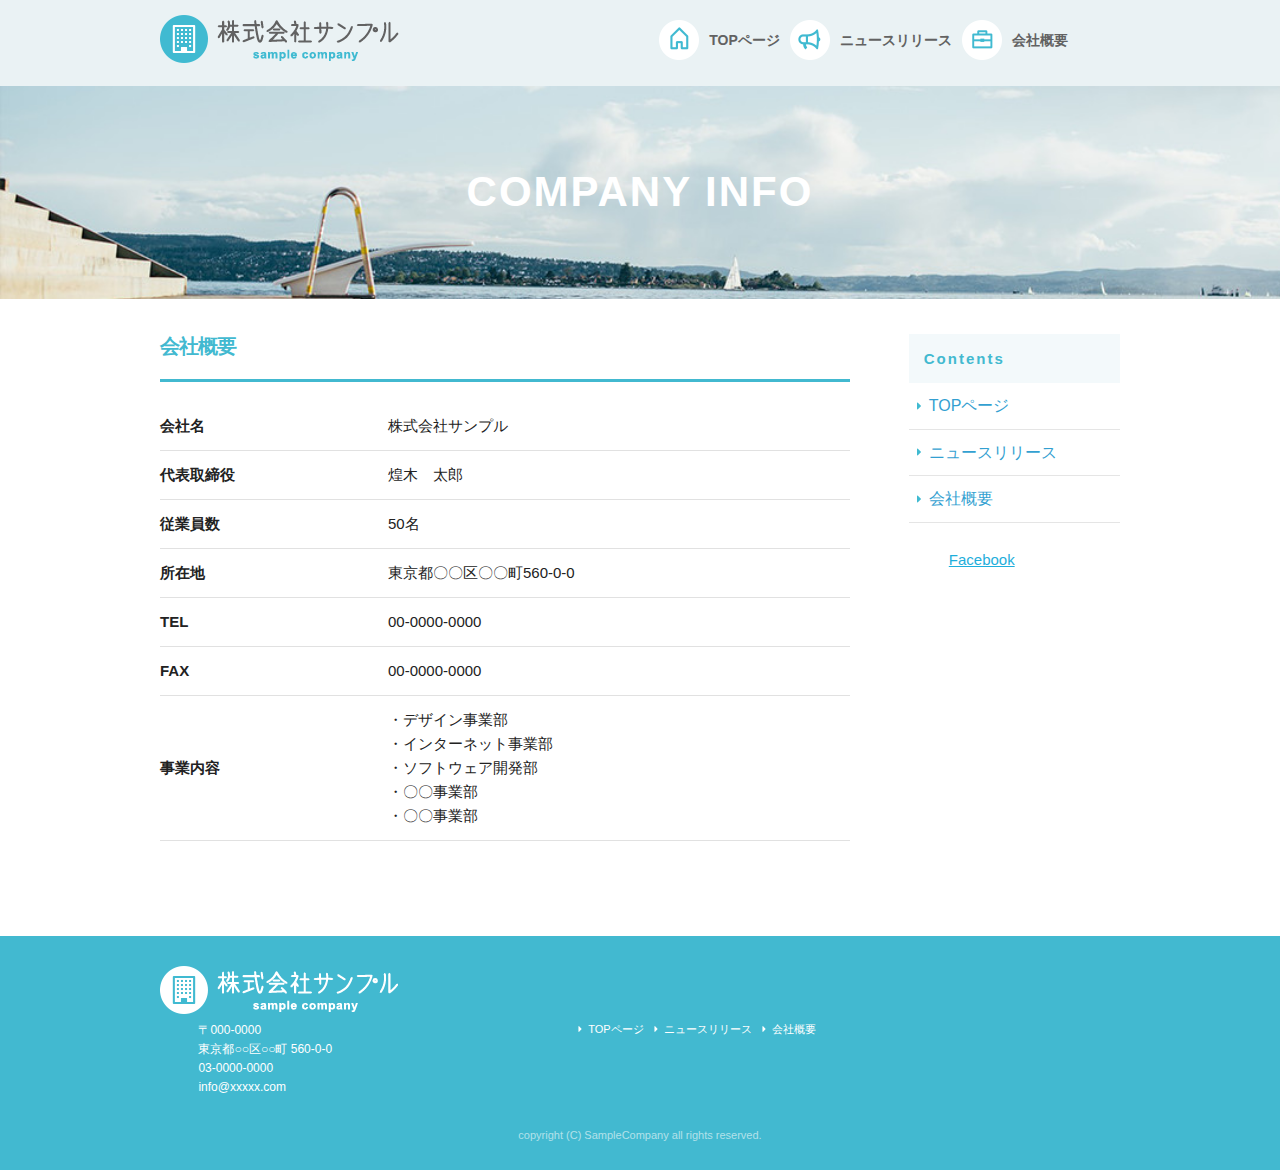
==== company.html @ ef843adb "first commit may 7" ====
<!DOCTYPE html>
<html lang="ja">
<head>

  <!-- Basic Page Needs
  –––––––––––––––––––––––––––––––––––––––––––––––––– -->
  <meta charset="utf-8">
  <title>COMPANY INFO | 株式会社サンプル</title>
  <meta name="description" content="">
  <meta name="author" content="">

  <!-- Mobile Specific Metas
  –––––––––––––––––––––––––––––––––––––––––––––––––– -->
  <meta name="viewport" content="width=device-width, initial-scale=1">


  <!-- CSS
  –––––––––––––––––––––––––––––––––––––––––––––––––– -->
  <link rel="stylesheet" href="css/normalize.css">
  <link rel="stylesheet" href="css/skeleton.css">
  <link rel="stylesheet" href="css/sample.css">

  <!-- Favicon
  –––––––––––––––––––––––––––––––––––––––––––––––––– -->
  <link rel="icon" type="image/png" href="images/favicon.png">

</head>
<body>
  <header>
    <div id="header_in" class="container">
      <div class="row">
        <div class="six columns logo">
          
        <h1><a href="index.html"><img class="u-max-full-width" src="images/top/logo.png" alt="株式会社サンプル" srcset="images/top/logo@2x.png 2x" /></a></h1>
        </div>
        <div class="six columns navi">
          <div class="sp_navi">
          <img id="sp_navi_btn" class="u-max-full-width" src="images/top/sp_navi.png" alt="sp_navi" srcset="images/top/sp_navi@2x.png 2x" />

          <ul class="sp_navi_li">
            <li><a href="index.html">TOPページ</a></li>
            <li><a href="news.html">ニュースリリース</a></li>
            <li><a href="company.html">会社概要</a></li>
          </ul>
        </div>
        <div class="pc_navi">
           <ul class="pc_navi_li">
             <li class="navi_toppage"><a href="index.html">TOPページ</a></li>
             <li class="navi_news"><a href="news.html">ニュースリリース</a></li>
             <li class="navi_company"><a href="company.html">会社概要</a></li>
             </ul>

        </div>

      </div>
    </div>
    <!-- row -->
    </div>
</header>

    <div id="sub_cover">
      <div class="container">
         <div class="row">
             
             <div class="twelve columns">
               <h2>COMPANY INFO</h2>
             </div>
          </div>
       </div>
    </div>
    <div id="contents">
      <div class="container">
      <div class="row">
          
      <div id="main" class="nine columns">
        <h2 class="company_title">会社概要</h2>
        <table class="u-full-width">
          <tbody>
            <tr><th>会社名</th><td>株式会社サンプル</td></tr>
            <tr><th>代表取締役</th><td>煌木　太郎</td></tr>
            <tr><th>従業員数</th><td>50名</td></tr>
            <tr><th>所在地</th><td>東京都〇〇区〇〇町560-0-0</td></tr>
            <tr><th>TEL</th><td>00-0000-0000</td></tr>
            <tr><th>FAX</th><td>00-0000-0000</td></tr>
            <tr><th>事業内容</th><td>・デザイン事業部<br>
                                    ・インターネット事業部<br>
                                    ・ソフトウェア開発部<br>
                                    ・〇〇事業部<br>
                                    ・〇〇事業部<br>
            </td></tr>
            
          </tbody>
        </table>
      </div>
  <div id="sidebar" class="three columns">
         <div class="pc_sidemenu">
            <h3>Contents</h3>
            
            <ul style="list-style-image: url('../images/news/side_arrow@2x.png')">
            <li><a href="index.html">TOPページ</a></li>
            <li><a href="news.html">ニュースリリース</a></li>
            <li><a href="company.html">会社概要</a></li>
            </ul>
           </div>
           
        <div class="fb-page" data-href="https://www.facebook.com/facebook" data-tabs="timeline" data-height="300" data-small-header="false" data-adapt-container-width="true" data-hide-cover="false" data-show-facepile="false">
        <div class="fb-xfbml-parse-ignore">
        <blockquote cite="https://www.facebook.com/facebook">
        <a href="https://www.facebook.com/facebook">Facebook</a>
        </blockquote></div></div>

      </div>
          </div>
        </div>
        </div>
          
<footer>
  <div class="container">
    <div class="row">
       <div class="four column sp">
        <img class="u-max-full-width" src="images/top/footer_logo.png" alt="株式会社サンプル" srcset="images/top/footer_logo@2x.png 2x" />
       </div>
      <!-- columns -->
       <div class="four columns foot_address sp">
        〒000-0000<br />
        東京都○○区○○町 560-0-0<br />
        03-0000-0000<br />
        info@xxxxx.com
        </div>
      <!-- columns -->
        <div class="four columns">
           <ul class="foot_navi">
             <li><a href="">TOPページ</a></li>
             <li><a href="">ニュースリリース</a></li>
             <li><a href="">会社概要</a></li>
             </ul>
        </div>
        <!-- columns -->
    </div>
    <!-- row -->
      <div class="row">
        <div class="twelve columns sp">
          <p class="copy">copyright (C) SampleCompany all rights reserved.</p>
        </div>
        <!-- columns -->
      </div>
    <!-- row -->
  </div>
</footer>
<script src="//ajax.googleapis.com/ajax/libs/jquery/1.10.2/jquery.min.js"></script>
<script>
  $(function(){
    $(document).ready(function(){
      
      $("#sp_navi_btn").click(function () {
        $(this).next().slideToggle();
        
      });
      
    });
  });
</script>

</body>  
</html>
---- css/skeleton.css ----
/*
* Skeleton V2.0.4
* Copyright 2014, Dave Gamache
* www.getskeleton.com
* Free to use under the MIT license.
* http://www.opensource.org/licenses/mit-license.php
* 12/29/2014
*/


/* Table of contents
––––––––––––––––––––––––––––––––––––––––––––––––––
- Grid
- Base Styles
- Typography
- Links
- Buttons
- Forms
- Lists
- Code
- Tables
- Spacing
- Utilities
- Clearing
- Media Queries
*/


/* Grid
–––––––––––––––––––––––––––––––––––––––––––––––––– */
.container {
  position: relative;
  width: 100%;
  max-width: 960px;
  margin: 0 auto;
  padding: 0 20px;
  box-sizing: border-box; }
.column,
.columns {
  width: 100%;
  float: left;
  box-sizing: border-box; }

/* For devices larger than 400px */
@media (min-width: 400px) {
  .container {
    width: 85%;
    padding: 0; }
}

/* For devices larger than 550px */
@media (min-width: 550px) {
  .container {
    width: 80%; }
  .column,
  .columns {
    margin-left: 4%; }
  .column:first-child,
  .columns:first-child {
    margin-left: 0; }

  .one.column,
  .one.columns                    { width: 4.66666666667%; }
  .two.columns                    { width: 13.3333333333%; }
  .three.columns                  { width: 22%;            }
  .four.columns                   { width: 30.6666666667%; }
  .five.columns                   { width: 39.3333333333%; }
  .six.columns                    { width: 48%;            }
  .seven.columns                  { width: 56.6666666667%; }
  .eight.columns                  { width: 65.3333333333%; }
  .nine.columns                   { width: 74.0%;          }
  .ten.columns                    { width: 82.6666666667%; }
  .eleven.columns                 { width: 91.3333333333%; }
  .twelve.columns                 { width: 100%; margin-left: 0; }

  .one-third.column               { width: 30.6666666667%; }
  .two-thirds.column              { width: 65.3333333333%; }

  .one-half.column                { width: 48%; }

  /* Offsets */
  .offset-by-one.column,
  .offset-by-one.columns          { margin-left: 8.66666666667%; }
  .offset-by-two.column,
  .offset-by-two.columns          { margin-left: 17.3333333333%; }
  .offset-by-three.column,
  .offset-by-three.columns        { margin-left: 26%;            }
  .offset-by-four.column,
  .offset-by-four.columns         { margin-left: 34.6666666667%; }
  .offset-by-five.column,
  .offset-by-five.columns         { margin-left: 43.3333333333%; }
  .offset-by-six.column,
  .offset-by-six.columns          { margin-left: 52%;            }
  .offset-by-seven.column,
  .offset-by-seven.columns        { margin-left: 60.6666666667%; }
  .offset-by-eight.column,
  .offset-by-eight.columns        { margin-left: 69.3333333333%; }
  .offset-by-nine.column,
  .offset-by-nine.columns         { margin-left: 78.0%;          }
  .offset-by-ten.column,
  .offset-by-ten.columns          { margin-left: 86.6666666667%; }
  .offset-by-eleven.column,
  .offset-by-eleven.columns       { margin-left: 95.3333333333%; }

  .offset-by-one-third.column,
  .offset-by-one-third.columns    { margin-left: 34.6666666667%; }
  .offset-by-two-thirds.column,
  .offset-by-two-thirds.columns   { margin-left: 69.3333333333%; }

  .offset-by-one-half.column,
  .offset-by-one-half.columns     { margin-left: 52%; }

}


/* Base Styles
–––––––––––––––––––––––––––––––––––––––––––––––––– */
/* NOTE
html is set to 62.5% so that all the REM measurements throughout Skeleton
are based on 10px sizing. So basically 1.5rem = 15px :) */
html {
  font-size: 62.5%; }
body {
  font-size: 1.5em; /* currently ems cause chrome bug misinterpreting rems on body element */
  line-height: 1.6;
  font-weight: 400;
  font-family: "Raleway", "HelveticaNeue", "Helvetica Neue", Helvetica, Arial, sans-serif;
  color: #222; }


/* Typography
–––––––––––––––––––––––––––––––––––––––––––––––––– */
h1, h2, h3, h4, h5, h6 {
  margin-top: 0;
  margin-bottom: 2rem;
  font-weight: 300; }
h1 { font-size: 4.0rem; line-height: 1.2;  letter-spacing: -.1rem;}
h2 { font-size: 3.6rem; line-height: 1.25; letter-spacing: -.1rem; }
h3 { font-size: 3.0rem; line-height: 1.3;  letter-spacing: -.1rem; }
h4 { font-size: 2.4rem; line-height: 1.35; letter-spacing: -.08rem; }
h5 { font-size: 1.8rem; line-height: 1.5;  letter-spacing: -.05rem; }
h6 { font-size: 1.5rem; line-height: 1.6;  letter-spacing: 0; }

/* Larger than phablet */
@media (min-width: 550px) {
  h1 { font-size: 5.0rem; }
  h2 { font-size: 4.2rem; }
  h3 { font-size: 3.6rem; }
  h4 { font-size: 3.0rem; }
  h5 { font-size: 2.4rem; }
  h6 { font-size: 1.5rem; }
}

p {
  margin-top: 0; }


/* Links
–––––––––––––––––––––––––––––––––––––––––––––––––– */
a {
  color: #1EAEDB; }
a:hover {
  color: #0FA0CE; }


/* Buttons
–––––––––––––––––––––––––––––––––––––––––––––––––– */
.button,
button,
input[type="submit"],
input[type="reset"],
input[type="button"] {
  display: inline-block;
  height: 38px;
  padding: 0 30px;
  color: #555;
  text-align: center;
  font-size: 11px;
  font-weight: 600;
  line-height: 38px;
  letter-spacing: .1rem;
  text-transform: uppercase;
  text-decoration: none;
  white-space: nowrap;
  background-color: transparent;
  border-radius: 4px;
  border: 1px solid #bbb;
  cursor: pointer;
  box-sizing: border-box; }
.button:hover,
button:hover,
input[type="submit"]:hover,
input[type="reset"]:hover,
input[type="button"]:hover,
.button:focus,
button:focus,
input[type="submit"]:focus,
input[type="reset"]:focus,
input[type="button"]:focus {
  color: #333;
  border-color: #888;
  outline: 0; }
.button.button-primary,
button.button-primary,
input[type="submit"].button-primary,
input[type="reset"].button-primary,
input[type="button"].button-primary {
  color: #FFF;
  background-color: #33C3F0;
  border-color: #33C3F0; }
.button.button-primary:hover,
button.button-primary:hover,
input[type="submit"].button-primary:hover,
input[type="reset"].button-primary:hover,
input[type="button"].button-primary:hover,
.button.button-primary:focus,
button.button-primary:focus,
input[type="submit"].button-primary:focus,
input[type="reset"].button-primary:focus,
input[type="button"].button-primary:focus {
  color: #FFF;
  background-color: #1EAEDB;
  border-color: #1EAEDB; }


/* Forms
–––––––––––––––––––––––––––––––––––––––––––––––––– */
input[type="email"],
input[type="number"],
input[type="search"],
input[type="text"],
input[type="tel"],
input[type="url"],
input[type="password"],
textarea,
select {
  height: 38px;
  padding: 6px 10px; /* The 6px vertically centers text on FF, ignored by Webkit */
  background-color: #fff;
  border: 1px solid #D1D1D1;
  border-radius: 4px;
  box-shadow: none;
  box-sizing: border-box; }
/* Removes awkward default styles on some inputs for iOS */
input[type="email"],
input[type="number"],
input[type="search"],
input[type="text"],
input[type="tel"],
input[type="url"],
input[type="password"],
textarea {
  -webkit-appearance: none;
     -moz-appearance: none;
          appearance: none; }
textarea {
  min-height: 65px;
  padding-top: 6px;
  padding-bottom: 6px; }
input[type="email"]:focus,
input[type="number"]:focus,
input[type="search"]:focus,
input[type="text"]:focus,
input[type="tel"]:focus,
input[type="url"]:focus,
input[type="password"]:focus,
textarea:focus,
select:focus {
  border: 1px solid #33C3F0;
  outline: 0; }
label,
legend {
  display: block;
  margin-bottom: .5rem;
  font-weight: 600; }
fieldset {
  padding: 0;
  border-width: 0; }
input[type="checkbox"],
input[type="radio"] {
  display: inline; }
label > .label-body {
  display: inline-block;
  margin-left: .5rem;
  font-weight: normal; }


/* Lists
–––––––––––––––––––––––––––––––––––––––––––––––––– */
ul {
  list-style: circle inside; }
ol {
  list-style: decimal inside; }
ol, ul {
  padding-left: 0;
  margin-top: 0; }
ul ul,
ul ol,
ol ol,
ol ul {
  margin: 1.5rem 0 1.5rem 3rem;
  font-size: 90%; }
li {
  margin-bottom: 1rem; }


/* Code
–––––––––––––––––––––––––––––––––––––––––––––––––– */
code {
  padding: .2rem .5rem;
  margin: 0 .2rem;
  font-size: 90%;
  white-space: nowrap;
  background: #F1F1F1;
  border: 1px solid #E1E1E1;
  border-radius: 4px; }
pre > code {
  display: block;
  padding: 1rem 1.5rem;
  white-space: pre; }


/* Tables
–––––––––––––––––––––––––––––––––––––––––––––––––– */
th,
td {
  padding: 12px 15px;
  text-align: left;
  border-bottom: 1px solid #E1E1E1; }
th:first-child,
td:first-child {
  padding-left: 0; }
th:last-child,
td:last-child {
  padding-right: 0; }


/* Spacing
–––––––––––––––––––––––––––––––––––––––––––––––––– */
button,
.button {
  margin-bottom: 1rem; }
input,
textarea,
select,
fieldset {
  margin-bottom: 1.5rem; }
pre,
blockquote,
dl,
figure,
table,
p,
ul,
ol,
form {
  margin-bottom: 2.5rem; }


/* Utilities
–––––––––––––––––––––––––––––––––––––––––––––––––– */
.u-full-width {
  width: 100%;
  box-sizing: border-box; }
.u-max-full-width {
  max-width: 100%;
  box-sizing: border-box; }
.u-pull-right {
  float: right; }
.u-pull-left {
  float: left; }


/* Misc
–––––––––––––––––––––––––––––––––––––––––––––––––– */
hr {
  margin-top: 3rem;
  margin-bottom: 3.5rem;
  border-width: 0;
  border-top: 1px solid #E1E1E1; }


/* Clearing
–––––––––––––––––––––––––––––––––––––––––––––––––– */

/* Self Clearing Goodness */
.container:after,
.row:after,
.u-cf {
  content: "";
  display: table;
  clear: both; }


/* Media Queries
–––––––––––––––––––––––––––––––––––––––––––––––––– */
/*
Note: The best way to structure the use of media queries is to create the queries
near the relevant code. For example, if you wanted to change the styles for buttons
on small devices, paste the mobile query code up in the buttons section and style it
there.
*/


/* Larger than mobile */
@media (min-width: 400px) {}

/* Larger than phablet (also point when grid becomes active) */
@media (min-width: 550px) {}

/* Larger than tablet */
@media (min-width: 750px) {}

/* Larger than desktop */
@media (min-width: 1000px) {}

/* Larger than Desktop HD */
@media (min-width: 1200px) {}
---- css/sample.css ----
html {
  font-size: 62.5%; }

/**************************************/
header {
  background: #eaf2f4; }
  header #header_in {
    padding-top: 10px;
    padding-bottom: 4px; }
  @media (max-width: 550px) {
    header .logo {
      width: 190px; }
    header .navi {
      width: 40px;
      float: right; } }
  header .sp_navi_li {
    width: 180px;
    position: absolute;
    top: 50px;
    right: 2%;
    border: 1px solid #eee;
    background: white;
    margin: 0;
    padding: 0;
    display: none;
    z-index: 100; }
    header .sp_navi_li li {
      list-style: none;
      margin: 0;
      padding: 0; }
      header .sp_navi_li li a {
        display: block;
        padding: 10px 8px;
        border-bottom: 1px solid #eee;
        font-size: 14px;
        text-decoration: none; }
  @media (min-width: 550px) {
    header .sp_navi {
      display: none; }
    header #header_in {
      padding: 15px 0 10px 0; }
    header .pc_navi_li {
      margin: 0;
      padding: 0; }
      header .pc_navi_li li {
        list-style: none;
        margin: 5px 0 0 0;
        padding: 0; }
        header .pc_navi_li li a {
          color: #626262;
          text-decoration: none;
          font-weight: bold;
          font-size: 14px;
          font-size: 1.4rem;
          float: left;
          padding-right: 10px; }
        header .pc_navi_li li a:hover {
          color: #42b9d0; }
      header .pc_navi_li li.navi_toppage a {
        background-repeat: no-repeat;
        display: inline-block;
        line-height: 40px;
        padding-left: 50px;
        background-image: url("../images/top/navi_top.png");
        background-size: 40px 40px; } }
    @media screen and (min-width: 550px) and (-webkit-min-device-pixel-ratio: 2), (min-width: 550px) and (min-resolution: 2dppx) {
      header .pc_navi_li li.navi_toppage a {
        background-image: url("../images/top/navi_top@2x.png"); } }
  @media (min-width: 550px) {
      header .pc_navi_li li.navi_news a {
        background-repeat: no-repeat;
        display: inline-block;
        line-height: 40px;
        padding-left: 50px;
        background-image: url("../images/top/navi_news.png");
        background-size: 40px 40px; } }
    @media screen and (min-width: 550px) and (-webkit-min-device-pixel-ratio: 2), (min-width: 550px) and (min-resolution: 2dppx) {
      header .pc_navi_li li.navi_news a {
        background-image: url("../images/top/navi_news@2x.png"); } }
  @media (min-width: 550px) {
      header .pc_navi_li li.navi_company a {
        background-repeat: no-repeat;
        display: inline-block;
        line-height: 40px;
        padding-left: 50px;
        background-image: url("../images/top/navi_company.png");
        background-size: 40px 40px; } }
    @media screen and (min-width: 550px) and (-webkit-min-device-pixel-ratio: 2), (min-width: 550px) and (min-resolution: 2dppx) {
      header .pc_navi_li li.navi_company a {
        background-image: url("../images/top/navi_company@2x.png"); } }

  @media (max-width: 550px) {
    header .pc_navi {
      display: none; } }

#cover_area {
  text-align: center;
  padding: 80px 0;
  background-image: url("../images/top/cover.jpg");
  background-size: cover; }
  @media screen and (-webkit-min-device-pixel-ratio: 2), (min-resolution: 2dppx) {
    #cover_area {
      background-image: url("../images/top/cover@2x.jpg"); } }
  @media (min-width: 550px) {
    #cover_area {
      text-align: left;
      height: 420px;
      padding: 0; }
      #cover_area img {
        margin-top: 180px;
        margin-left: 70px; } }

#service_area {
  padding-top: 20px; }
  @media (min-width: 550px) {
    #service_area {
      padding-top: 30px; } }
  #service_area .columns {
    color: #626262; }
    #service_area .columns .service_title {
      font-size: 18px;
      font-size: 1.8rem;
      font-weight: bold;
      margin-top: 8px; }
    #service_area .columns p {
      font-size: 15px;
      font-size: 1.5rem;
      margin-top: 10px; }
    @media (min-width: 550px) {
      #service_area .columns .service_title {
        font-size: 16px;
        font-size: 1.6rem; }
      #service_area .columns p {
        font-size: 13px;
        font-size: 1.3rem; } }

#news_area {
  background-color: #eaf2f4; }
  @media (min-width: 550px) {
    #news_area .container {
      padding: 0px 10% 50px 10%; } }
  #news_area .news_title {
    text-align: center;
    font-size: 26px;
    font-size: 2.6rem;
    color: #42b9d0;
    padding: 15px 0 10px 0;
    font-weight: bold;
    letter-spacing: 0.2rem; }
  #news_area .news_lists li {
    list-style: none;
    font-size: 15px;
    font-size: 1.5rem; }
    #news_area .news_lists li span {
      color: #42b9d0;
      font-weight: bold;
      display: block;
      margin-bottom: 3px; }
  @media (min-width: 550px) {
    #news_area .news_title {
      text-align: center;
      font-size: 22px;
      font-size: 2.2rem;
      color: #42b9d0;
      padding: 50px 0 41px 0;
      letter-spacing: 0.2rem; }
    #news_area .news_lists li {
      list-style: none;
      font-size: 14px;
      font-size: 1.4rem;
      margin-bottom: 20px; }
      #news_area .news_lists li span {
        color: #42b9d0;
        font-weight: bold;
        display: inline;
        margin-bottom: 0px; } }

footer {
  background-color: #42b9d0;
  color: #fff;
  padding-top: 20px; }
  @media (max-width: 550px) {
    footer .container {
      margin: 0;
      padding: 0; }
    footer .sp {
      padding: 0 6%;
      margin: 0 auto; }
    footer .foot_navi {
      margin-top: 20px; }
      footer .foot_navi li {
        list-style: none;
        margin-bottom: 1px; }
        footer .foot_navi li a {
          color: #42b9d0;
          background-color: #eaf2f4;
          display: block;
          text-align: center;
          font-weight: bold;
          text-decoration: none;
          font-size: 16px;
          font-size: 1.6rem;
          padding: 16px 0; } }
  footer .foot_address {
    font-size: 16px;
    font-size: 1.6rem;
    padding-top: 10px; }
  footer .copy {
    text-align: center;
    font-size: 11px;
    font-size: 1.1rem;
    color: #b2e1ea; }
  @media (min-width: 550px) {
    footer {
      padding-top: 30px; }
      footer .foot_address {
        padding: 0px;
        font-size: 12px;
        font-size: 1.2rem; }
      footer .foot_navi {
        float: right; }
        footer .foot_navi li {
          list-style: none;
          background-repeat: no-repeat;
          background-position: left center;
          display: inline-block;
          float: left;
          margin-right: 10px;
          font-size: 11px;
          font-size: 1.1rem;
          background-image: url("../images/top/foot_arroehead.png");
          background-size: 4px 6px; } }
      @media screen and (min-width: 550px) and (-webkit-min-device-pixel-ratio: 2), (min-width: 550px) and (min-resolution: 2dppx) {
        footer .foot_navi li {
          background-image: url("../images/top/foot_arroehead@2x.png"); } }
  @media (min-width: 550px) {
        footer .foot_navi a {
          color: white;
          padding-left: 10px;
          text-decoration: none; }
        footer .foot_navi a:hover {
          color: #eaf2f4; }
      footer .copy {
        margin-top: 30px; } }

h1 {
  margin: 0;
  padding: 0; }

#sub_cover {
  background-image: url("../images/news/sub_cover.jpg");
  background-size: cover; }
  #sub_cover .container h2 {
    text-align: center;
    padding: 80px 0;
    color: #FFFFFF;
    fontsize: 3.2rem;
    font-weight: bold;
    margin: 0;
    letter-spacing: 0.2rem; }
  @media screen and (-webkit-min-device-pixel-ratio: 2), (min-resolution: 2dppx) {
    #sub_cover {
      background-image: url("../images/news/sub_cover@2x.jpg"); } }
  @media screen and (-webkit-min-device-pixel-ratio: 2) and (min-width: 550px), (min-resolution: 2dppx) and (min-width: 550px) {
    #sub_cover {
      text-align: left;
      height: 200px;
      padding: 0; }
      #sub_cover img {
        margin-top: 180px;
        margin-left: 70px; } }

@media (min-width: 550px) {
  #contents {
    padding-top: 35px;
    padding-bottom: 70px; } }
#contents .container {
  position: relative;
  max-width: 960px;
  margin: 0 auto;
  box-sizing: border-box; }
  @media (min-width: 550px) {
    #contents .container {
      width: 80%; } }
  @media (min-width: 400px) {
    #contents .container {
      padding: 0; } }
#contents .row {
  display: block; }
@media (min-width: 550px) {
  #contents #main {
    padding-right: 20px; }
    #contents #main .nine.columns {
      width: 74.0%; } }
#contents #main h2 {
  color: #42b9d0;
  font-size: 2rem;
  font-weight: bold;
  display: block;
  margin-bottom: 2rem;
  border-bottom: 3px solid;
  border-bottom-color: #42b9d0;
  line-height: 1.25;
  padding-bottom: 20px; }
#contents #main li {
  list-style: none;
  font-size: 15px;
  font-size: 1.5rem; }
  #contents #main li span {
    color: #42b9d0;
    font-weight: bold;
    display: block;
    margin-bottom: 3px; }

#sidebar {
  padding-bottom: 20px;
  line-height: 1.6; }
  @media (min-width: 550px) {
    #sidebar .three.columns {
      width: 22%; }
    #sidebar .columns {
      width: 100%;
      margin-left: 4%;
      float: left;
      box-sizing: border-box; } }
  @media (max-width: 550px) {
    #sidebar .pc_sidemenu {
      display: none; } }
  #sidebar .pc_sidemenu h3 {
    color: #42b9d0;
    font-size: 1.5rem;
    display: block;
    letter-spacing: 0.2rem;
    font-weight: bold;
    background-color: #f3f9fb;
    padding: 15px;
    margin-top: 0;
    margin-bottom: 0px; }
  #sidebar .pc_sidemenu li {
    list-style: none;
    font-size: 1.6rem;
    background-image: url("../images/news/side_arrow.png");
    background-size: 4px 8px;
    display: block;
    border-bottom: 1px solid;
    border-bottom-color: #e5e5e5;
    background-repeat: no-repeat;
    background-position: 8px center;
    margin-bottom: 0px;
    padding: 10px 10px 10px 20px; }
    @media screen and (-webkit-min-device-pixel-ratio: 2), (min-resolution: 2dppx) {
      #sidebar .pc_sidemenu li {
        background-image: url("../images/news/side_arrow@2x.png"); } }
    #sidebar .pc_sidemenu li a {
      color: #339fd1;
      text-decoration: none;
      display: block; }
      #sidebar .pc_sidemenu li a:hover {
        color: #42b9d0; }

/*# sourceMappingURL=sample.css.map */
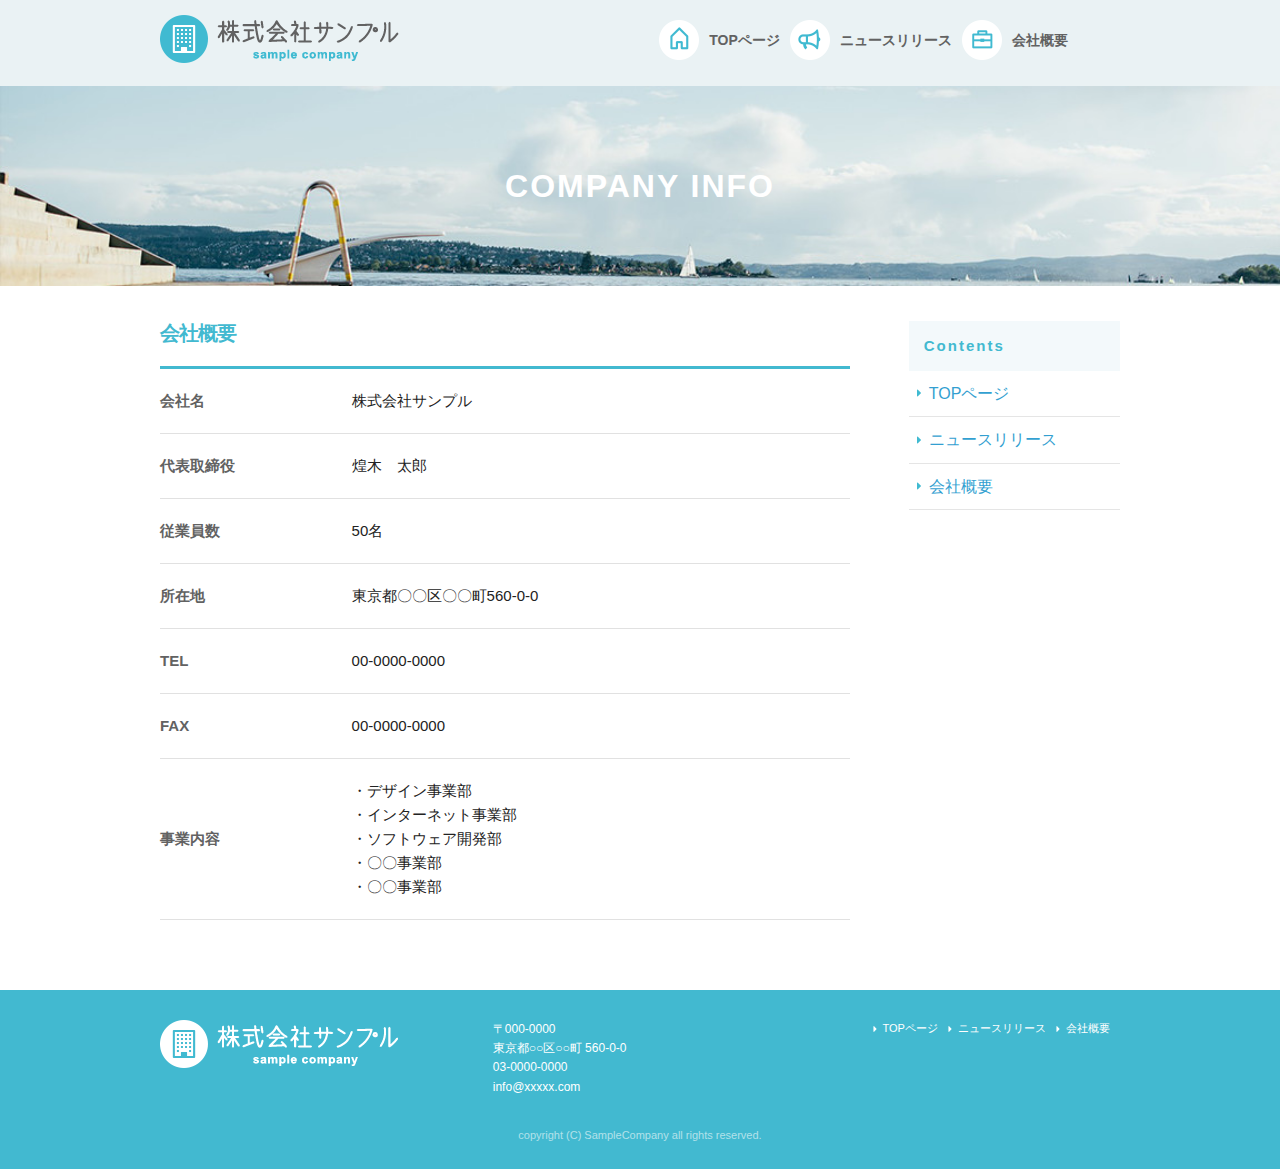
==== commit 1a9f750a: "second commit may 9" ====
--- a/company.html
+++ b/company.html
@@ -103,12 +103,10 @@
             </ul>
            </div>
            
-        <div class="fb-page" data-href="https://www.facebook.com/facebook" data-tabs="timeline" data-height="300" data-small-header="false" data-adapt-container-width="true" data-hide-cover="false" data-show-facepile="false">
-        <div class="fb-xfbml-parse-ignore">
-        <blockquote cite="https://www.facebook.com/facebook">
-        <a href="https://www.facebook.com/facebook">Facebook</a>
-        </blockquote></div></div>
-
+       <div class="fb-page fb_iframe_widget">
+          <iframe src="https://www.facebook.com/plugins/page.php?href=https%3A%2F%2Fwww.facebook.com%2Ffacebook&tabs=timeline&width=180px&height=130px&small_header=false&adapt_container_width=true&hide_cover=false&show_facepile=false&appId" width="180px" height="130px" style="border:none;overflow:hidden" scrolling="no" frameborder="0" allowTransparency="true" allow="encrypted-media">
+            </iframe>
+        </div> 
       </div>
           </div>
         </div>
@@ -117,7 +115,7 @@
 <footer>
   <div class="container">
     <div class="row">
-       <div class="four column sp">
+       <div class="four columns sp">
         <img class="u-max-full-width" src="images/top/footer_logo.png" alt="株式会社サンプル" srcset="images/top/footer_logo@2x.png 2x" />
        </div>
       <!-- columns -->
--- a/css/sample.css
+++ b/css/sample.css
@@ -115,22 +115,32 @@
   @media (min-width: 550px) {
     #service_area {
       padding-top: 30px; } }
-  #service_area .columns {
+  @media (min-width: 550px) {
+    #service_area .container {
+      width: 80%; } }
+  @media (min-width: 400px) {
+    #service_area .container {
+      padding: 0;
+      position: relative;
+      max-width: 960px;
+      margin: 0 auto;
+      box-sizing: border-box; } }
+  #service_area .container .columns {
     color: #626262; }
-    #service_area .columns .service_title {
+    #service_area .container .columns .service_title {
       font-size: 18px;
       font-size: 1.8rem;
       font-weight: bold;
       margin-top: 8px; }
-    #service_area .columns p {
+    #service_area .container .columns p {
       font-size: 15px;
       font-size: 1.5rem;
       margin-top: 10px; }
     @media (min-width: 550px) {
-      #service_area .columns .service_title {
+      #service_area .container .columns .service_title {
         font-size: 16px;
         font-size: 1.6rem; }
-      #service_area .columns p {
+      #service_area .container .columns p {
         font-size: 13px;
         font-size: 1.3rem; } }
 
@@ -254,7 +264,7 @@
     text-align: center;
     padding: 80px 0;
     color: #FFFFFF;
-    fontsize: 3.2rem;
+    font-size: 3.2rem;
     font-weight: bold;
     margin: 0;
     letter-spacing: 0.2rem; }
@@ -265,7 +275,7 @@
     #sub_cover {
       text-align: left;
       height: 200px;
-      padding: 0; }
+      padding: 80px 0; }
       #sub_cover img {
         margin-top: 180px;
         margin-left: 70px; } }
@@ -294,23 +304,41 @@
       width: 74.0%; } }
 #contents #main h2 {
   color: #42b9d0;
-  font-size: 2rem;
+  font-size: 2.0rem;
   font-weight: bold;
   display: block;
-  margin-bottom: 2rem;
   border-bottom: 3px solid;
   border-bottom-color: #42b9d0;
   line-height: 1.25;
-  padding-bottom: 20px; }
-#contents #main li {
-  list-style: none;
-  font-size: 15px;
-  font-size: 1.5rem; }
-  #contents #main li span {
+  padding-bottom: 20px;
+  margin: 0;
+  letter-spacing: -.1rem; }
+#contents #main .news_li {
+  margin: 25px; }
+  #contents #main .news_li ul {
+    margin-bottom: 2.5rem;
+    padding-left: 0;
+    margin-top: 0; }
+  #contents #main .news_li li {
+    list-style: none;
+    font-size: 15px;
+    font-size: 1.5rem; }
+  #contents #main .news_li span {
     color: #42b9d0;
     font-weight: bold;
-    display: block;
-    margin-bottom: 3px; }
+    margin-bottom: 3px;
+    display: inline-block;
+    padding-right: 10px; }
+#contents #main .u-full-width {
+  width: 100%;
+  margin: 0;
+  padding: 0; }
+  #contents #main .u-full-width th {
+    padding: 20px 0;
+    color: #626262; }
+  #contents #main .u-full-width td {
+    padding-right: 20px;
+    padding: 20px 20px; }
 
 #sidebar {
   padding-bottom: 20px;
@@ -357,5 +385,8 @@
       display: block; }
       #sidebar .pc_sidemenu li a:hover {
         color: #42b9d0; }
+    #sidebar .pc_sidemenu li .fb-page {
+      display: inline-block;
+      position: relative; }
 
 /*# sourceMappingURL=sample.css.map */
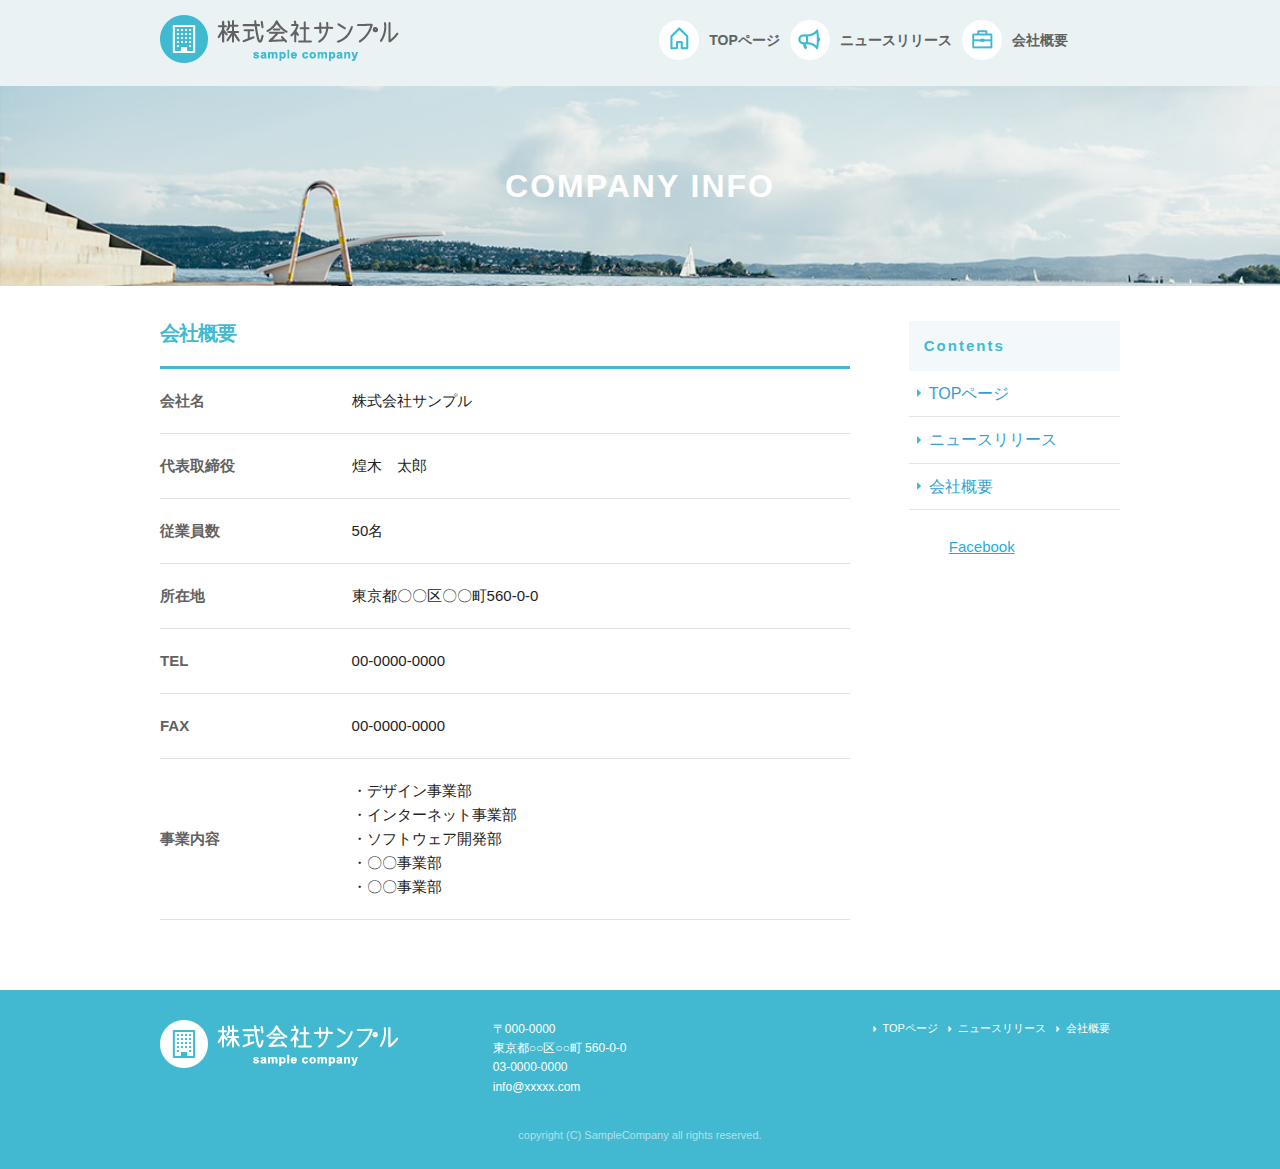
==== commit 7f8fbd00: "third commit may 9" ====
--- a/company.html
+++ b/company.html
@@ -26,6 +26,17 @@
 
 </head>
 <body>
+  
+     <div id="fb-root"></div>
+    <script>(function(d, s, id) {
+var js, fjs = d.getElementsByTagName(s)[0];
+if (d.getElementById(id)) return;
+  js = d.createElement(s); js.id = id;
+  js.src = 'https://connect.facebook.net/ja_JP/sdk.js#xfbml=1&version=v3.0';
+  fjs.parentNode.insertBefore(js, fjs);
+}(document, 'script', 'facebook-jssdk'));</script>
+  
+  
   <header>
     <div id="header_in" class="container">
       <div class="row">
@@ -103,11 +114,8 @@
             </ul>
            </div>
            
-       <div class="fb-page fb_iframe_widget">
-          <iframe src="https://www.facebook.com/plugins/page.php?href=https%3A%2F%2Fwww.facebook.com%2Ffacebook&tabs=timeline&width=180px&height=130px&small_header=false&adapt_container_width=true&hide_cover=false&show_facepile=false&appId" width="180px" height="130px" style="border:none;overflow:hidden" scrolling="no" frameborder="0" allowTransparency="true" allow="encrypted-media">
-            </iframe>
-        </div> 
-      </div>
+       <div class="fb-page" data-href="https://www.facebook.com/facebook" data-tabs="timeline" data-width="180" data-height="130" data-small-header="false" data-adapt-container-width="true" data-hide-cover="false" data-show-facepile="true"><blockquote cite="https://www.facebook.com/facebook" class="fb-xfbml-parse-ignore"><a href="https://www.facebook.com/facebook">Facebook</a></blockquote></div>
+          </div>
           </div>
         </div>
         </div>
--- a/css/sample.css
+++ b/css/sample.css
@@ -385,7 +385,7 @@
       display: block; }
       #sidebar .pc_sidemenu li a:hover {
         color: #42b9d0; }
-    #sidebar .pc_sidemenu li .fb-page {
+    #sidebar .pc_sidemenu li #fb-page {
       display: inline-block;
       position: relative; }
 
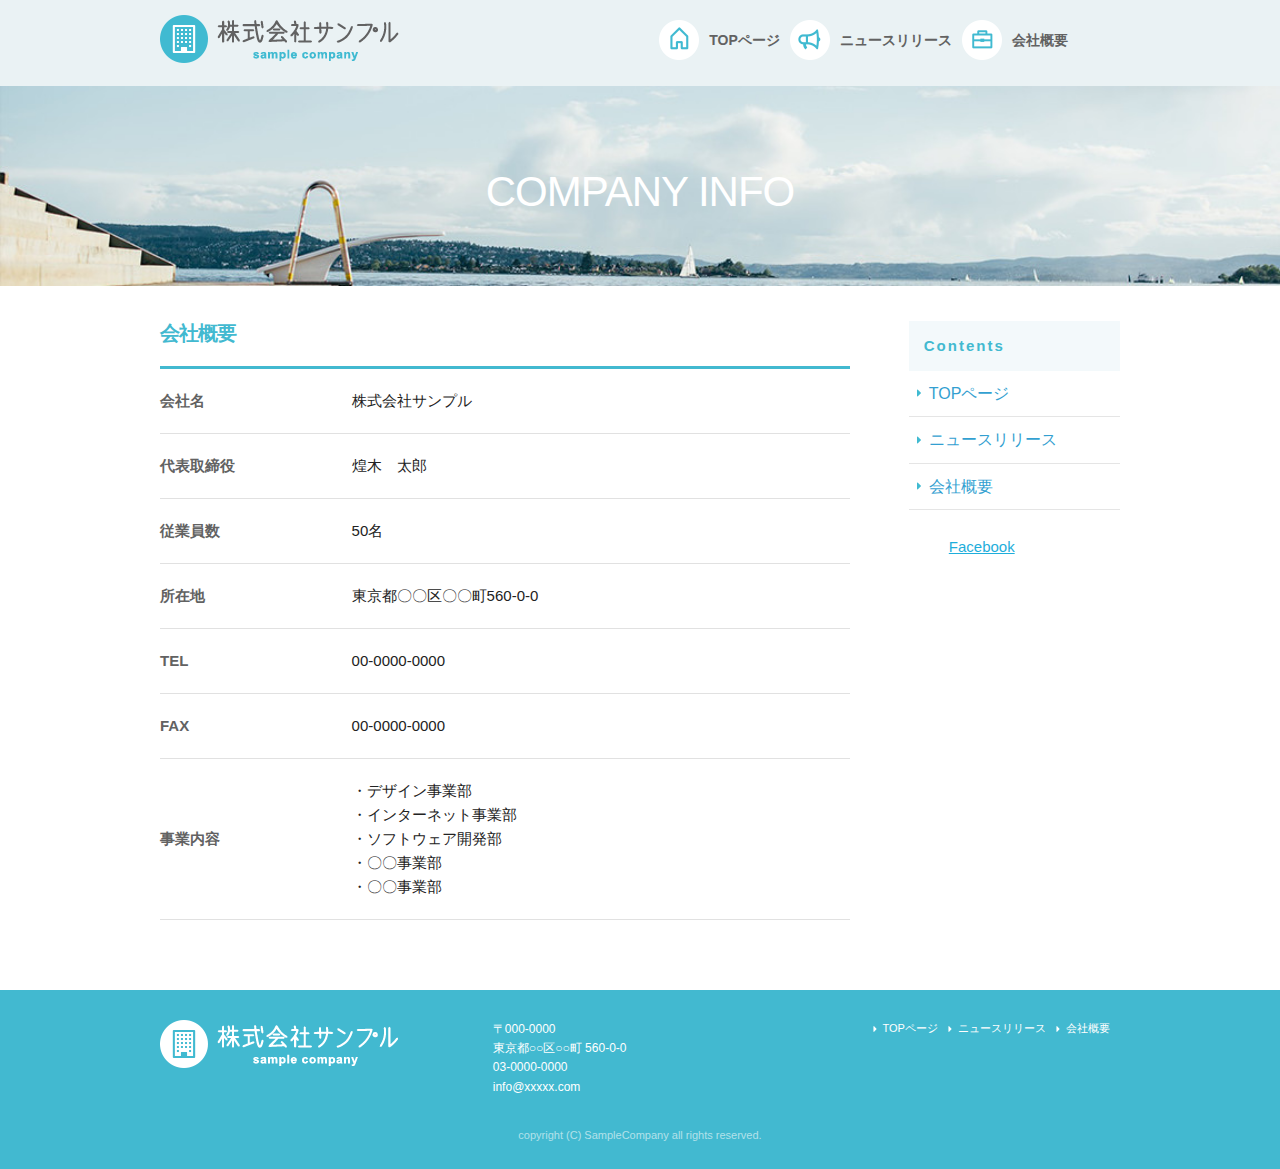
==== commit 938c16b7: "forth commit may 9" ====
--- a/company.html
+++ b/company.html
@@ -107,6 +107,7 @@
          <div class="pc_sidemenu">
             <h3>Contents</h3>
             
+            
             <ul style="list-style-image: url('../images/news/side_arrow@2x.png')">
             <li><a href="index.html">TOPページ</a></li>
             <li><a href="news.html">ニュースリリース</a></li>
--- a/css/sample.css
+++ b/css/sample.css
@@ -258,32 +258,38 @@
   padding: 0; }
 
 #sub_cover {
+  text-align: center;
+  color: #FFFFFF;
+  padding: 40px 0;
+  font-weight: bold;
   background-image: url("../images/news/sub_cover.jpg");
   background-size: cover; }
-  #sub_cover .container h2 {
-    text-align: center;
-    padding: 80px 0;
-    color: #FFFFFF;
-    font-size: 3.2rem;
-    font-weight: bold;
-    margin: 0;
-    letter-spacing: 0.2rem; }
   @media screen and (-webkit-min-device-pixel-ratio: 2), (min-resolution: 2dppx) {
     #sub_cover {
       background-image: url("../images/news/sub_cover@2x.jpg"); } }
-  @media screen and (-webkit-min-device-pixel-ratio: 2) and (min-width: 550px), (min-resolution: 2dppx) and (min-width: 550px) {
+  @media (min-width: 550px) {
     #sub_cover {
-      text-align: left;
-      height: 200px;
+      height: 40px;
       padding: 80px 0; }
       #sub_cover img {
         margin-top: 180px;
         margin-left: 70px; } }
+  @media (max-width: 550px) {
+    #sub_cover {
+      height: 20px;
+      padding: 40px 0; }
+      #sub_cover h2 {
+        font-size: 1.5rem;
+        margin: 0;
+        letter-spacing: 0.2rem;
+        font-weight: bold; } }
 
 @media (min-width: 550px) {
   #contents {
-    padding-top: 35px;
-    padding-bottom: 70px; } }
+    padding-top: 35px 70px 0 0; } }
+@media (max-width: 550px) {
+  #contents {
+    padding: 20px; } }
 #contents .container {
   position: relative;
   max-width: 960px;
@@ -291,54 +297,75 @@
   box-sizing: border-box; }
   @media (min-width: 550px) {
     #contents .container {
-      width: 80%; } }
-  @media (min-width: 400px) {
+      padding-top: 35px;
+      padding-bottom: 70px; } }
+  @media (max-width: 550px) {
     #contents .container {
-      padding: 0; } }
-#contents .row {
-  display: block; }
-@media (min-width: 550px) {
-  #contents #main {
-    padding-right: 20px; }
-    #contents #main .nine.columns {
-      width: 74.0%; } }
-#contents #main h2 {
-  color: #42b9d0;
-  font-size: 2.0rem;
-  font-weight: bold;
-  display: block;
-  border-bottom: 3px solid;
-  border-bottom-color: #42b9d0;
-  line-height: 1.25;
-  padding-bottom: 20px;
-  margin: 0;
-  letter-spacing: -.1rem; }
-#contents #main .news_li {
-  margin: 25px; }
-  #contents #main .news_li ul {
-    margin-bottom: 2.5rem;
-    padding-left: 0;
-    margin-top: 0; }
-  #contents #main .news_li li {
-    list-style: none;
-    font-size: 15px;
-    font-size: 1.5rem; }
-  #contents #main .news_li span {
+      width: 100%;
+      padding: 0 20px; } }
+  #contents .container .row {
+    display: block; }
+  @media (min-width: 550px) {
+    #contents .container #main {
+      padding-right: 20px; }
+      #contents .container #main .nine.columns {
+        width: 74.0%; } }
+  @media (max-width: 550px) {
+    #contents .container #main {
+      padding: 20px 0; } }
+  #contents .container #main h2 {
     color: #42b9d0;
+    font-size: 2.0rem;
     font-weight: bold;
-    margin-bottom: 3px;
-    display: inline-block;
-    padding-right: 10px; }
-#contents #main .u-full-width {
+    display: block;
+    border-bottom: 3px solid;
+    border-bottom-color: #42b9d0;
+    line-height: 1.25;
+    padding-bottom: 20px;
+    margin: 0;
+    letter-spacing: -.1rem; }
+    @media (max-width: 550px) {
+      #contents .container #main h2 {
+        padding-bottom: 15px;
+        font-size: 1.5rem;
+        padding-bottom: 15px; } }
+  #contents .container #main .news_li {
+    margin: 25px; }
+    #contents .container #main .news_li ul {
+      margin-bottom: 2.5rem;
+      padding-left: 0;
+      margin-top: 0; }
+    #contents .container #main .news_li li {
+      list-style: none;
+      font-size: 15px;
+      font-size: 1.5rem; }
+    #contents .container #main .news_li span {
+      color: #42b9d0;
+      font-weight: bold;
+      margin-bottom: 3px;
+      display: block;
+      padding-right: 10px; }
+
+.u-full-width {
   width: 100%;
   margin: 0;
   padding: 0; }
-  #contents #main .u-full-width th {
+  @media (max-width: 500px) {
+    .u-full-width {
+      margin: 0;
+      width: 100%;
+      box-sizing: border-box; } }
+  .u-full-width th {
     padding: 20px 0;
     color: #626262; }
-  #contents #main .u-full-width td {
-    padding-right: 20px;
+    @media (max-width: 550px) {
+      .u-full-width th {
+        padding: 20px 0px; } }
+  .u-full-width td {
     padding: 20px 20px; }
+    @media (max-width: 550px) {
+      .u-full-width td {
+        padding: 20px 0; } }
 
 #sidebar {
   padding-bottom: 20px;
@@ -385,8 +412,5 @@
       display: block; }
       #sidebar .pc_sidemenu li a:hover {
         color: #42b9d0; }
-    #sidebar .pc_sidemenu li #fb-page {
-      display: inline-block;
-      position: relative; }
 
 /*# sourceMappingURL=sample.css.map */
